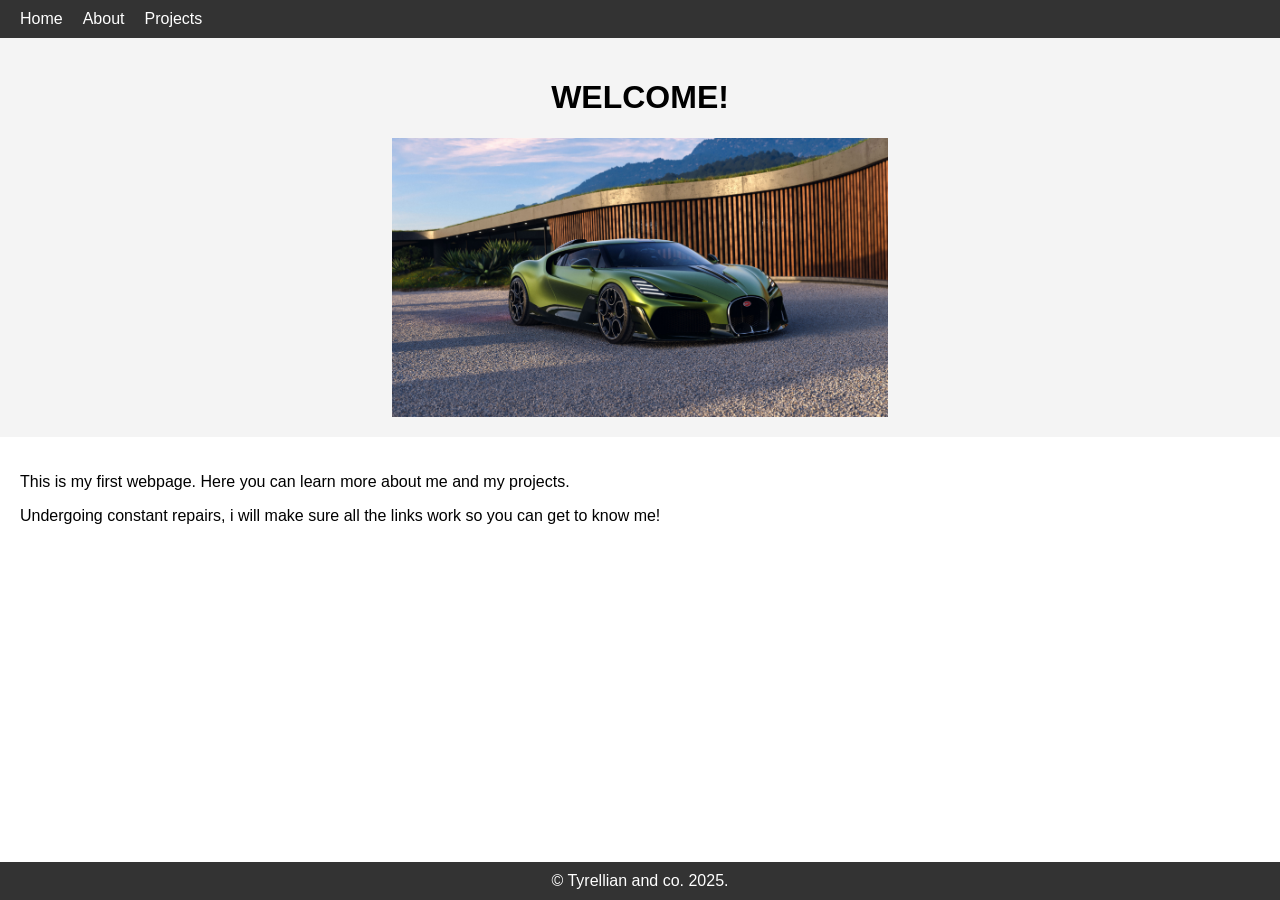
==== index.html @ 775c479e "hub" ====
<!DOCTYPE html>
<html lang="en">
<head>
    <title>Tyrellians Website</title>
    <meta charset="UTF-8">
    <meta name="viewport" content="width=device-width, initial-scale=1.0">
    <style>
        body { font-family: Arial, sans-serif; margin: 0; padding: 0; }
        nav { background: #333; padding: 10px; }
        nav a { color: #fff; margin: 0 10px; text-decoration: none; }
        header { background: #f4f4f4; padding: 20px; text-align: center; }
        footer { background: #333; color: #fff; text-align: center; padding: 10px 0; position: fixed; width: 100%; bottom: 0; }
        main { padding: 20px; }
        .grid-container {
            display: grid;
            grid-template-columns: repeat(3, 1fr);
            gap: 10px;
            margin: 20px auto;
            max-width: 900px;
        }
        .grid-container img {
            width: 100%;
            height: auto;
            display: block;
            border-radius: 8px;
        }
        .dropdown {
          position: relative;
          display: inline-block;
        }

        .dropdown-content {
          display: none;
          position: absolute;
          background: #fff;
          min-width: 160px;
          box-shadow: 0 8px 16px rgba(0,0,0,0.2);
          z-index: 1;
          top: 100%;
          left: 0;
        }

        .dropdown:hover .dropdown-content,
        .dropdown:focus-within .dropdown-content {
          display: block;
        }

        .dropdown-content li {
          padding: 8px 16px;
        }

        .dropdown-content li a {
          color: #333;
          text-decoration: none;
          display: block;
          cursor: pointer;
        }
        img.responsive-img {
            max-width: 40%;
            height: auto;
            display: block;
            margin: 0 auto;
        }
        img.responsive-img {
            max-width: 40%;
            height: auto;
            display: block;
            margin: 0 auto;
        }
        @media (max-width: 400px) {
            img.responsive-img {
                max-width: 90%;
                width: auto;
            }
        }
    </style>
</head>
<body>
    <nav>
        <ul style="list-style: none; margin: 0; padding: 0; display: flex; align-items: center;">
          <li><a href="/TyrellianHub/home.html">Home</a></li>
          <li class="dropdown">
            <a href="/TyrellianHub/about.html">About</a>
            <ul class="dropdown-content" style="list-style: none; margin: 0; padding: 0;">
              <li><a href="/TyrellianHub/hockey.html">Hockey</a></li>
              <li><a href="/TyrellianHub/golf.html">Golf</a></li>
              <li><a href="/TyrellianHub/college.html">College</a></li>
            </ul>
          </li>
          <li><a href="/TyrellianHub/projects.html">Projects</a></li>
        </ul>
     </nav>
    <header>
    <h1>WELCOME!</h1>
    <img src="Images/Bugatti.jpg" alt="Profile picture" class="responsive-img">
    </header>
    <main>
        <p>This is my first webpage. Here you can learn more about me and my projects.</p>
        <p>Undergoing constant repairs, i will make sure all the links work so you can get to know me!</p>
    </main>
    <footer>
        &copy; Tyrellian and co. 2025.
    </footer>
</body>
</html>
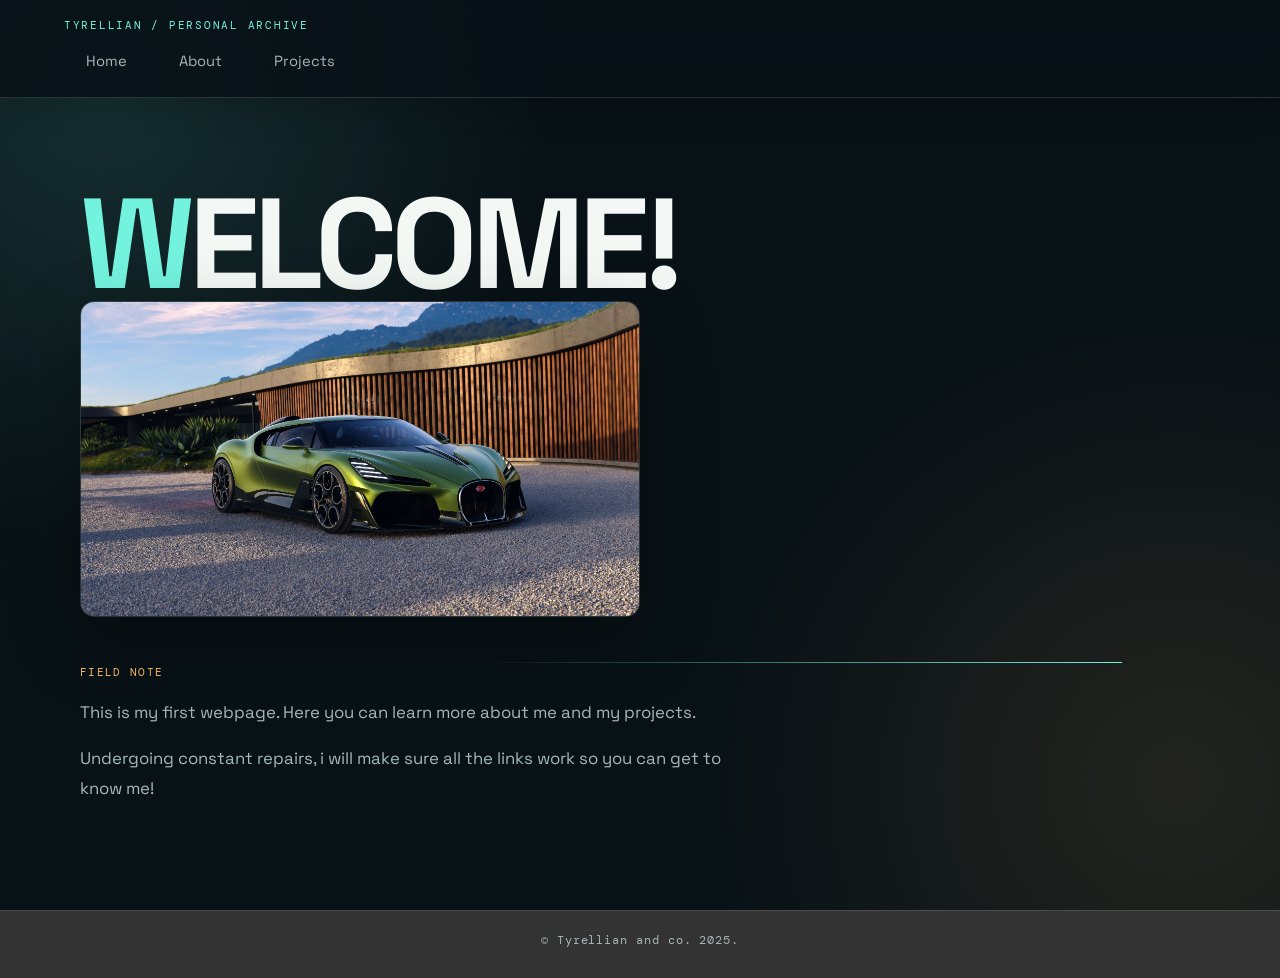
==== commit e1c33b50: "updt" ====
--- a/index.html
+++ b/index.html
@@ -74,20 +74,28 @@
             }
         }
     </style>
+    <link rel="stylesheet" href="style.css">
 </head>
 <body>
     <nav>
         <ul style="list-style: none; margin: 0; padding: 0; display: flex; align-items: center;">
-          <li><a href="/TyrellianHub/home.html">Home</a></li>
+          <li><a href="home.html">Home</a></li>
           <li class="dropdown">
-            <a href="/TyrellianHub/about.html">About</a>
+            <a href="about.html">About</a>
             <ul class="dropdown-content" style="list-style: none; margin: 0; padding: 0;">
-              <li><a href="/TyrellianHub/hockey.html">Hockey</a></li>
-              <li><a href="/TyrellianHub/golf.html">Golf</a></li>
-              <li><a href="/TyrellianHub/college.html">College</a></li>
+              <li><a href="hockey.html">Hockey</a></li>
+              <li><a href="golf.html">Golf</a></li>
+              <li><a href="college.html">College</a></li>
             </ul>
           </li>
-          <li><a href="/TyrellianHub/projects.html">Projects</a></li>
+          <li class="dropdown">
+            <a href="projects.html">Projects</a>
+            <ul class="dropdown-content" style="list-style: none; margin: 0; padding: 0;">
+              <li><a href="placeholder1.html">Placeholder 1</a></li>
+              <li><a href="placeholder2.html">Placeholder 2</a></li>
+              <li><a href="placeholder3.html">Placeholder 3</a></li>
+            </ul>
+          </li>
         </ul>
      </nav>
     <header>
--- a/style.css
+++ b/style.css
@@ -0,0 +1,217 @@
+@import url('https://fonts.googleapis.com/css2?family=DM+Mono:wght@400;500&family=Space+Grotesk:wght@400;500;600;700&display=swap');
+
+:root {
+    --ink: #081116;
+    --ink-soft: #101d24;
+    --panel: rgba(20, 36, 43, 0.82);
+    --line: rgba(199, 231, 225, 0.16);
+    --text: #f4f8f5;
+    --muted: #a7b7b6;
+    --cyan: #73f2de;
+    --amber: #ffbe63;
+    --coral: #ff806e;
+    --shadow: 0 24px 70px rgba(0, 0, 0, 0.28);
+}
+
+* { box-sizing: border-box; }
+html { scroll-behavior: smooth; }
+body {
+    display: flex;
+    flex-direction: column;
+    min-height: 100vh;
+    margin: 0;
+    color: var(--text);
+    background:
+        radial-gradient(circle at 8% 10%, rgba(115, 242, 222, 0.13), transparent 28rem),
+        radial-gradient(circle at 92% 80%, rgba(255, 190, 99, 0.11), transparent 30rem),
+        var(--ink);
+    font-family: 'Space Grotesk', sans-serif;
+}
+body::before {
+    position: fixed;
+    inset: 0;
+    z-index: -1;
+    opacity: 0.18;
+    background-image: linear-gradient(rgba(255,255,255,0.035) 1px, transparent 1px), linear-gradient(90deg, rgba(255,255,255,0.035) 1px, transparent 1px);
+    background-size: 40px 40px;
+    content: '';
+    pointer-events: none;
+}
+
+a { color: inherit; }
+nav {
+    position: sticky;
+    top: 0;
+    z-index: 10;
+    padding: 18px clamp(20px, 5vw, 76px);
+    border-bottom: 1px solid var(--line);
+    background: rgba(8, 17, 22, 0.82);
+    box-shadow: 0 10px 30px rgba(0, 0, 0, 0.16);
+    backdrop-filter: blur(18px);
+}
+nav::before {
+    display: block;
+    margin-bottom: 11px;
+    color: var(--cyan);
+    font-family: 'DM Mono', monospace;
+    font-size: 0.68rem;
+    letter-spacing: 0.16em;
+    text-transform: uppercase;
+    content: 'TYRELLIAN / PERSONAL ARCHIVE';
+}
+nav ul { display: flex; align-items: center; gap: 8px; }
+nav li { position: relative; list-style: none; }
+nav a {
+    display: block;
+    padding: 9px 12px;
+    color: var(--muted);
+    font-size: 0.92rem;
+    text-decoration: none;
+    transition: color 180ms ease, background 180ms ease, transform 180ms ease;
+}
+nav > ul > li > a:hover,
+nav > ul > li > a:focus-visible {
+    color: var(--text);
+    border-radius: 6px;
+    background: rgba(115, 242, 222, 0.1);
+    transform: translateY(-1px);
+}
+.dropdown-content {
+    position: absolute;
+    top: calc(100% + 10px);
+    left: 0;
+    display: none;
+    min-width: 190px;
+    padding: 8px;
+    border: 1px solid var(--line);
+    border-radius: 10px;
+    background: rgba(16, 29, 36, 0.97);
+    box-shadow: var(--shadow);
+}
+.dropdown-content::after {
+    position: absolute;
+    top: -10px;
+    right: 0;
+    left: 0;
+    height: 10px;
+    content: '';
+}
+.dropdown:hover .dropdown-content,
+.dropdown:focus-within .dropdown-content { display: block; animation: dropIn 500ms ease both; }
+.dropdown-content::before {
+    position: absolute;
+    top: -6px;
+    left: 22px;
+    width: 10px;
+    height: 10px;
+    border-top: 1px solid var(--line);
+    border-left: 1px solid var(--line);
+    background: rgba(16, 29, 36, 0.97);
+    content: '';
+    transform: rotate(45deg);
+}
+.dropdown-content li a { padding: 10px 12px; color: var(--muted); }
+.dropdown-content li a:hover,
+.dropdown-content li a:focus-visible { color: var(--cyan); background: rgba(115, 242, 222, 0.08); }
+
+header, main, footer { width: min(1120px, calc(100% - 40px)); margin: 0 auto; }
+header {
+    position: relative;
+    display: grid;
+    grid-template-columns: minmax(0, 1fr);
+    align-items: end;
+    min-height: 330px;
+    padding: clamp(42px, 8vw, 90px) 0 46px;
+    background: transparent;
+    text-align: left;
+}
+header::after {
+    position: absolute;
+    right: 7%;
+    bottom: 0;
+    width: 57%;
+    height: 1px;
+    background: linear-gradient(90deg, transparent, var(--cyan));
+    content: '';
+}
+h1, h2, h3 { margin: 0; letter-spacing: -0.045em; }
+h1 { max-width: 850px; font-size: clamp(3.2rem, 10vw, 8.5rem); line-height: 0.88; }
+h1::first-letter { color: var(--cyan); }
+header p { max-width: 550px; margin: 22px 0 0; color: var(--muted); font-size: 1.05rem; line-height: 1.65; }
+main {
+    flex: 1;
+    padding: 0 0 90px;
+}
+main > p { max-width: 680px; color: var(--muted); font-size: 1.05rem; line-height: 1.75; }
+main > p:first-child { margin-top: 0; }
+main > p:first-child::before {
+    display: block;
+    margin-bottom: 16px;
+    color: var(--amber);
+    font-family: 'DM Mono', monospace;
+    font-size: 0.7rem;
+    letter-spacing: 0.12em;
+    text-transform: uppercase;
+    content: 'FIELD NOTE';
+}
+.responsive-img {
+    width: 100%;
+    max-width: 560px !important;
+    margin: 0 !important;
+    border: 1px solid var(--line);
+    border-radius: 14px;
+    box-shadow: var(--shadow);
+}
+.home-hero-image { margin-top: 28px !important; }
+footer {
+    position: static !important;
+    width: 100% !important;
+    max-width: none;
+    margin: 0;
+}
+.grid-container {
+    display: grid;
+    grid-template-columns: repeat(3, minmax(0, 1fr));
+    gap: 14px;
+    width: 100%;
+    max-width: none;
+    margin: 34px 0 0;
+}
+.grid-container img {
+    width: 100%;
+    aspect-ratio: 1.15;
+    object-fit: cover;
+    border: 1px solid var(--line);
+    border-radius: 8px;
+    filter: saturate(0.88);
+    transition: filter 240ms ease, transform 240ms ease, border-color 240ms ease;
+}
+.grid-container img:hover { border-color: var(--cyan); filter: saturate(1.12); transform: translateY(-5px); }
+.grid-container img:nth-child(3) { object-position: center 25%; }
+.grid-container img:nth-child(6) { object-position: center 45%; }
+.grid-container img:nth-child(7) { object-position: center 65%; }
+.grid-container img:nth-child(8) { object-position: center 25%; }
+footer {
+    padding: 22px 0 30px;
+    border-top: 1px solid var(--line);
+    color: var(--muted);
+    font-family: 'DM Mono', monospace;
+    font-size: 0.72rem;
+    letter-spacing: 0.08em;
+}
+
+@keyframes dropIn { from { opacity: 0; transform: translateY(-5px); } to { opacity: 1; transform: translateY(0); } }
+@media (max-width: 650px) {
+    nav { padding: 14px 20px; }
+    nav ul { flex-wrap: wrap; gap: 2px; }
+    nav a { padding: 8px 9px; font-size: 0.8rem; }
+    .dropdown-content { position: fixed; top: 92px; left: 20px; }
+    header, main { width: min(100% - 32px, 1120px); }
+    .responsive-img { max-width: 100% !important; }
+    header { min-height: 270px; padding-top: 55px; }
+    h1 { font-size: clamp(3.5rem, 19vw, 6rem); }
+    .grid-container { grid-template-columns: repeat(2, minmax(0, 1fr)); gap: 9px; }
+}
+@media (max-width: 390px) {
+    .grid-container { grid-template-columns: 1fr; }
+}
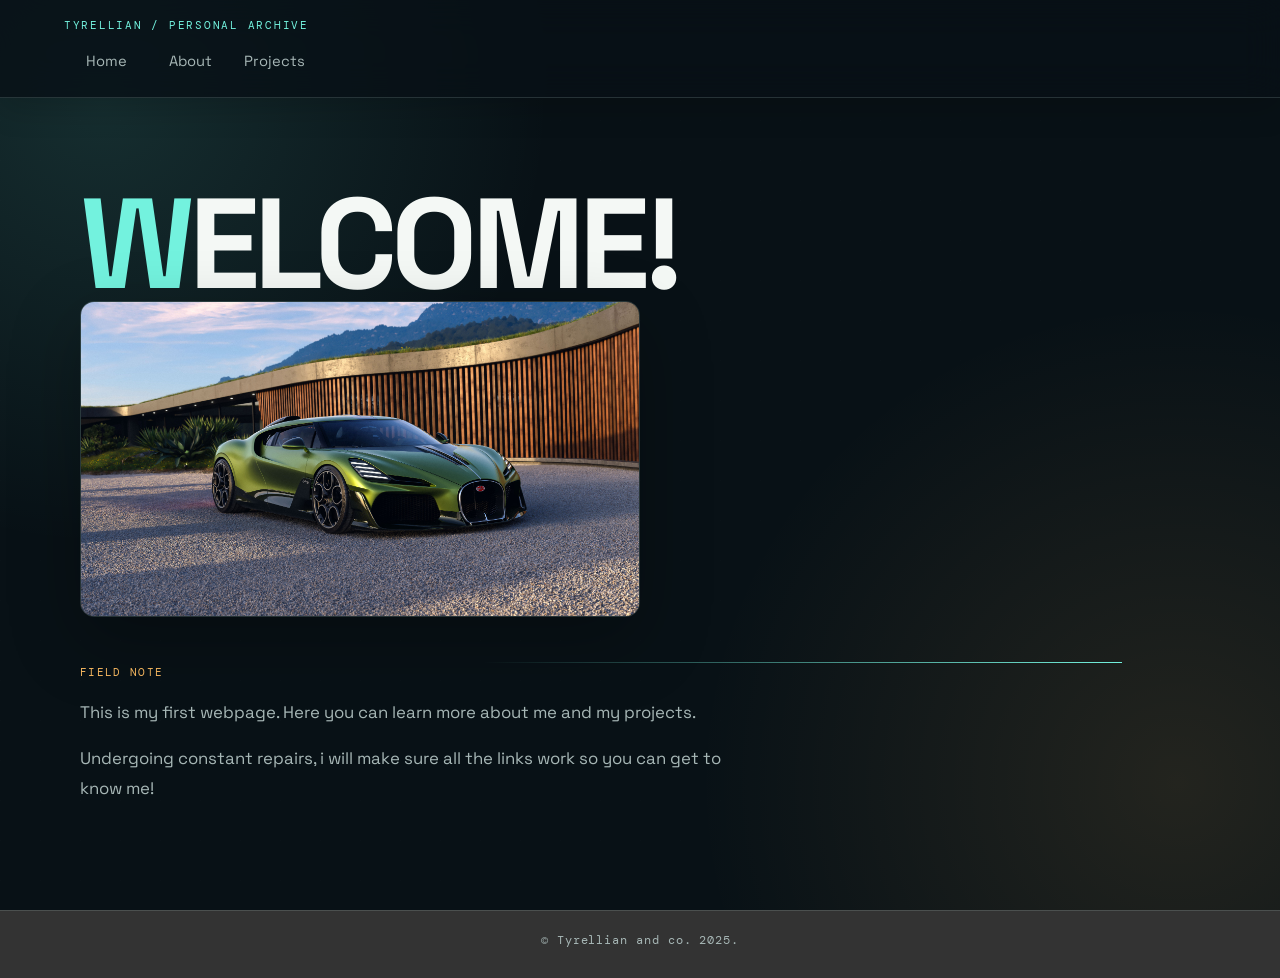
==== commit 08183ccb: "Update" ====
--- a/index.html
+++ b/index.html
@@ -81,7 +81,7 @@
         <ul style="list-style: none; margin: 0; padding: 0; display: flex; align-items: center;">
           <li><a href="home.html">Home</a></li>
           <li class="dropdown">
-            <a href="about.html">About</a>
+            <button class="dropdown-toggle" type="button" aria-expanded="false">About</button>
             <ul class="dropdown-content" style="list-style: none; margin: 0; padding: 0;">
               <li><a href="hockey.html">Hockey</a></li>
               <li><a href="golf.html">Golf</a></li>
@@ -89,7 +89,7 @@
             </ul>
           </li>
           <li class="dropdown">
-            <a href="projects.html">Projects</a>
+            <button class="dropdown-toggle" type="button" aria-expanded="false">Projects</button>
             <ul class="dropdown-content" style="list-style: none; margin: 0; padding: 0;">
               <li><a href="placeholder1.html">Placeholder 1</a></li>
               <li><a href="placeholder2.html">Placeholder 2</a></li>
@@ -109,5 +109,6 @@
     <footer>
         &copy; Tyrellian and co. 2025.
     </footer>
+    <script src="nav.js"></script>
 </body>
 </html>
--- a/style.css
+++ b/style.css
@@ -69,8 +69,21 @@
     text-decoration: none;
     transition: color 180ms ease, background 180ms ease, transform 180ms ease;
 }
+nav .dropdown-toggle {
+    display: block;
+    padding: 9px 12px;
+    border: 0;
+    color: var(--muted);
+    background: transparent;
+    font: inherit;
+    font-size: 0.92rem;
+    cursor: pointer;
+    transition: color 180ms ease, background 180ms ease, transform 180ms ease;
+}
 nav > ul > li > a:hover,
-nav > ul > li > a:focus-visible {
+nav > ul > li > a:focus-visible,
+nav > ul > li > .dropdown-toggle:hover,
+nav > ul > li > .dropdown-toggle:focus-visible {
     color: var(--text);
     border-radius: 6px;
     background: rgba(115, 242, 222, 0.1);
@@ -97,7 +110,8 @@
     content: '';
 }
 .dropdown:hover .dropdown-content,
-.dropdown:focus-within .dropdown-content { display: block; animation: dropIn 500ms ease both; }
+.dropdown:focus-within .dropdown-content,
+.dropdown.is-open .dropdown-content { display: block; animation: dropIn 500ms ease both; }
 .dropdown-content::before {
     position: absolute;
     top: -6px;
@@ -205,6 +219,10 @@
     nav { padding: 14px 20px; }
     nav ul { flex-wrap: wrap; gap: 2px; }
     nav a { padding: 8px 9px; font-size: 0.8rem; }
+    nav .dropdown-toggle { padding: 8px 9px; font-size: 0.8rem; }
+    .dropdown:hover .dropdown-content,
+    .dropdown:focus-within .dropdown-content { display: none; }
+    .dropdown.is-open .dropdown-content { display: block; }
     .dropdown-content { position: fixed; top: 92px; left: 20px; }
     header, main { width: min(100% - 32px, 1120px); }
     .responsive-img { max-width: 100% !important; }
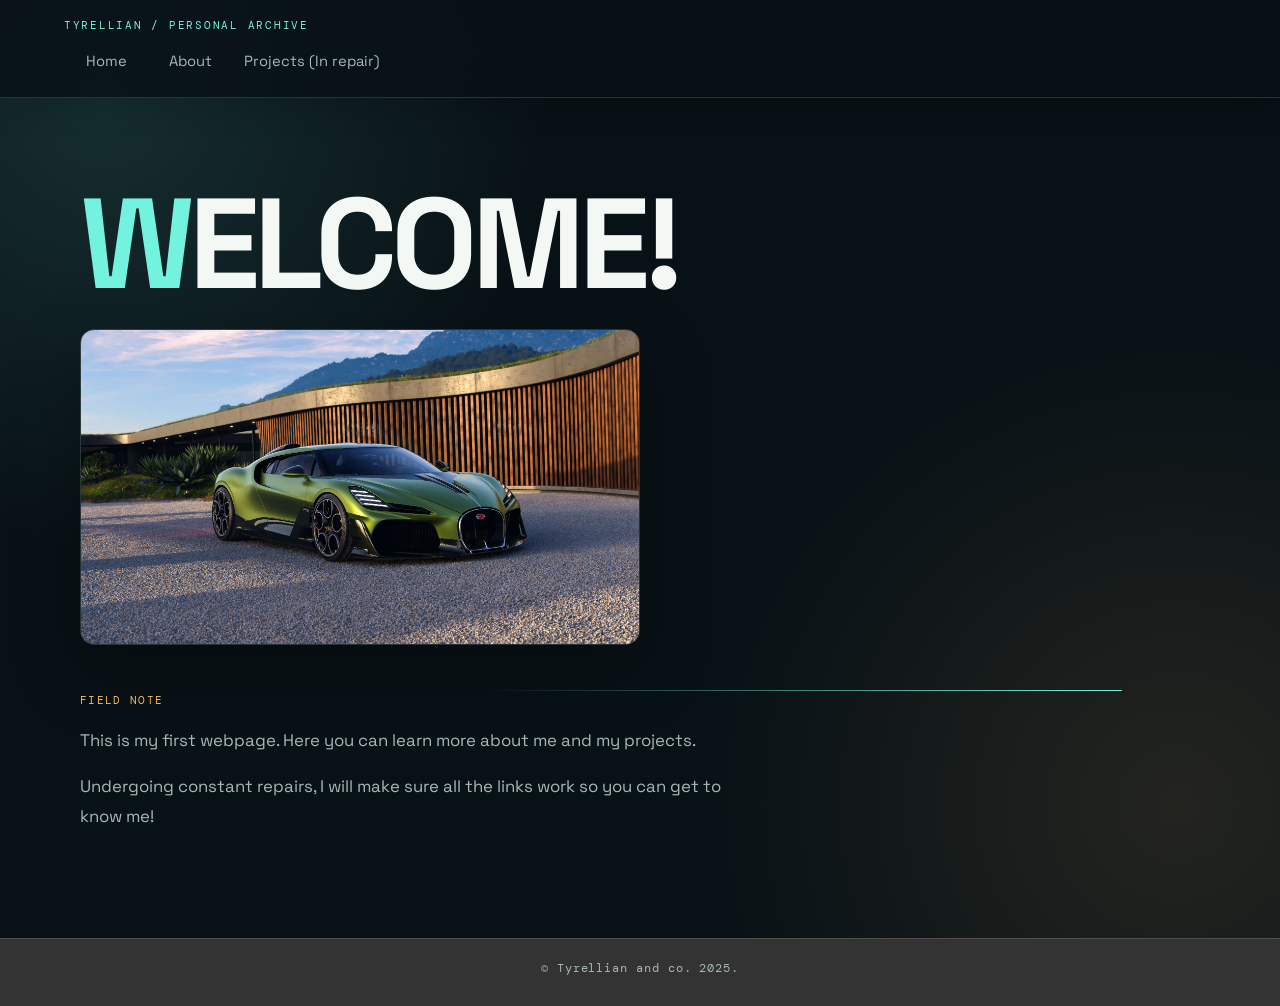
==== commit 0b0f5336: "index fix" ====
--- a/index.html
+++ b/index.html
@@ -61,12 +61,6 @@
             display: block;
             margin: 0 auto;
         }
-        img.responsive-img {
-            max-width: 40%;
-            height: auto;
-            display: block;
-            margin: 0 auto;
-        }
         @media (max-width: 400px) {
             img.responsive-img {
                 max-width: 90%;
@@ -89,7 +83,7 @@
             </ul>
           </li>
           <li class="dropdown">
-            <button class="dropdown-toggle" type="button" aria-expanded="false">Projects</button>
+            <button class="dropdown-toggle" type="button" aria-expanded="false">Projects (In repair)</button>
             <ul class="dropdown-content" style="list-style: none; margin: 0; padding: 0;">
               <li><a href="placeholder1.html">Placeholder 1</a></li>
               <li><a href="placeholder2.html">Placeholder 2</a></li>
@@ -97,18 +91,18 @@
             </ul>
           </li>
         </ul>
-     </nav>
+    </nav>
     <header>
     <h1>WELCOME!</h1>
-    <img src="Images/Bugatti.jpg" alt="Profile picture" class="responsive-img">
+    <img src="Images/Bugatti.jpg" alt="Profile picture" class="responsive-img home-hero-image">
     </header>
     <main>
         <p>This is my first webpage. Here you can learn more about me and my projects.</p>
-        <p>Undergoing constant repairs, i will make sure all the links work so you can get to know me!</p>
+        <p>Undergoing constant repairs, I will make sure all the links work so you can get to know me!</p>
     </main>
     <footer>
         &copy; Tyrellian and co. 2025.
     </footer>
     <script src="nav.js"></script>
 </body>
-</html>+</html>
--- a/style.css
+++ b/style.css
@@ -69,14 +69,19 @@
     text-decoration: none;
     transition: color 180ms ease, background 180ms ease, transform 180ms ease;
 }
-nav .dropdown-toggle {
-    display: block;
+nav button.dropdown-toggle {
+    display: block;
+    appearance: none;
+    -webkit-appearance: none;
+    margin: 0;
     padding: 9px 12px;
-    border: 0;
-    color: var(--muted);
-    background: transparent;
+    border: 0 !important;
+    color: var(--muted) !important;
+    background: transparent !important;
     font: inherit;
     font-size: 0.92rem;
+    line-height: inherit;
+    text-align: left;
     cursor: pointer;
     transition: color 180ms ease, background 180ms ease, transform 180ms ease;
 }
@@ -91,7 +96,7 @@
 }
 .dropdown-content {
     position: absolute;
-    top: calc(100% + 10px);
+    top: 100%;
     left: 0;
     display: none;
     min-width: 190px;
@@ -219,7 +224,7 @@
     nav { padding: 14px 20px; }
     nav ul { flex-wrap: wrap; gap: 2px; }
     nav a { padding: 8px 9px; font-size: 0.8rem; }
-    nav .dropdown-toggle { padding: 8px 9px; font-size: 0.8rem; }
+    nav button.dropdown-toggle { padding: 8px 9px; font-size: 0.8rem; }
     .dropdown:hover .dropdown-content,
     .dropdown:focus-within .dropdown-content { display: none; }
     .dropdown.is-open .dropdown-content { display: block; }
